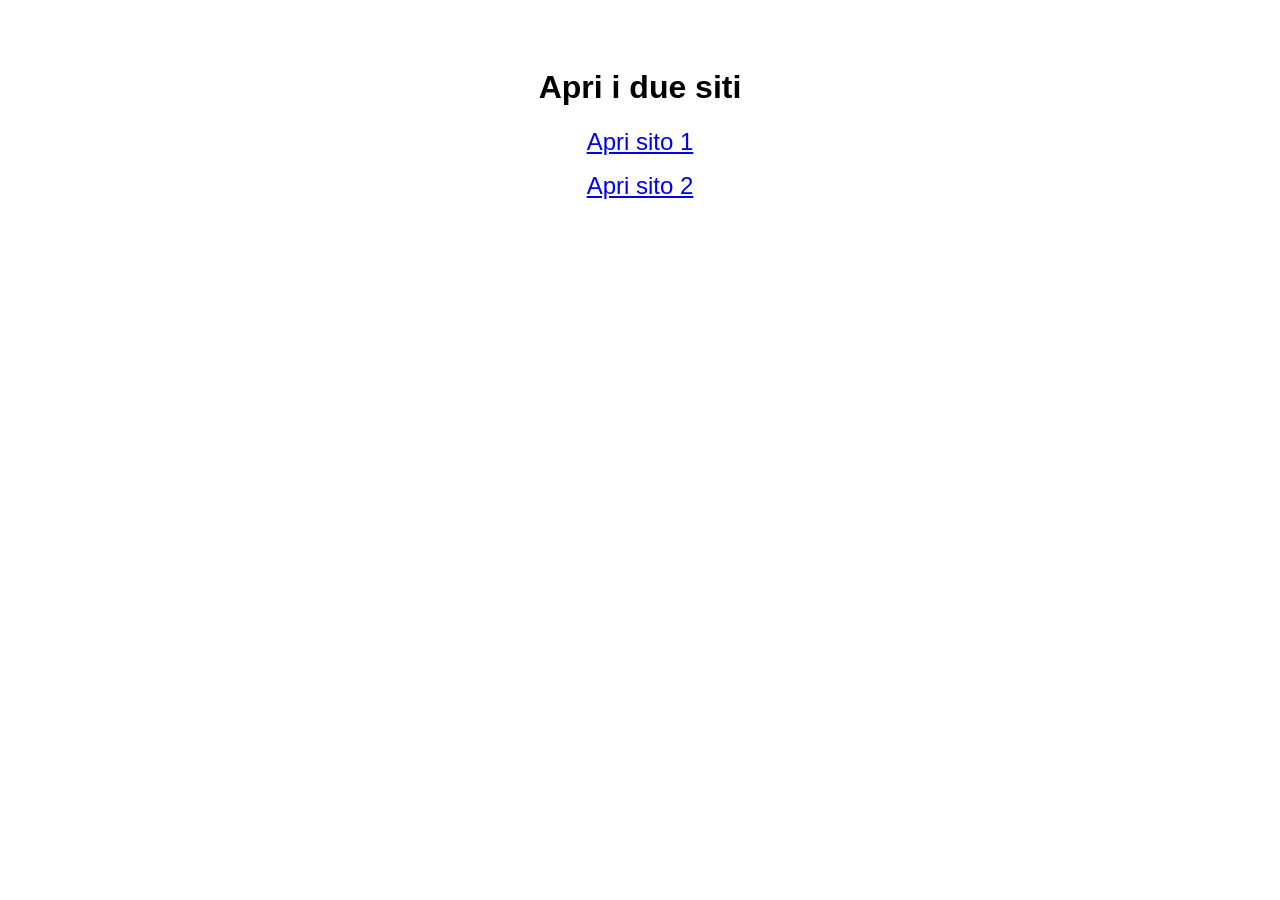
==== index.html @ 85f65a55 "Add files via upload" ====
<!DOCTYPE html>
<html lang="it">
<head>
<meta charset="utf-8">
<meta name="viewport" content="width=device-width, initial-scale=1">
<title>Scegli il sito</title>
</head>
<body style="font-family:sans-serif;text-align:center;padding:40px">
  <h1>Apri i due siti</h1>
  <p><a href="sito-a/index.html" style="font-size:1.5rem">Apri sito 1</a></p>
  <p><a href="sito-b/index.html" style="font-size:1.5rem">Apri sito 2</a></p>
</body>
</html>
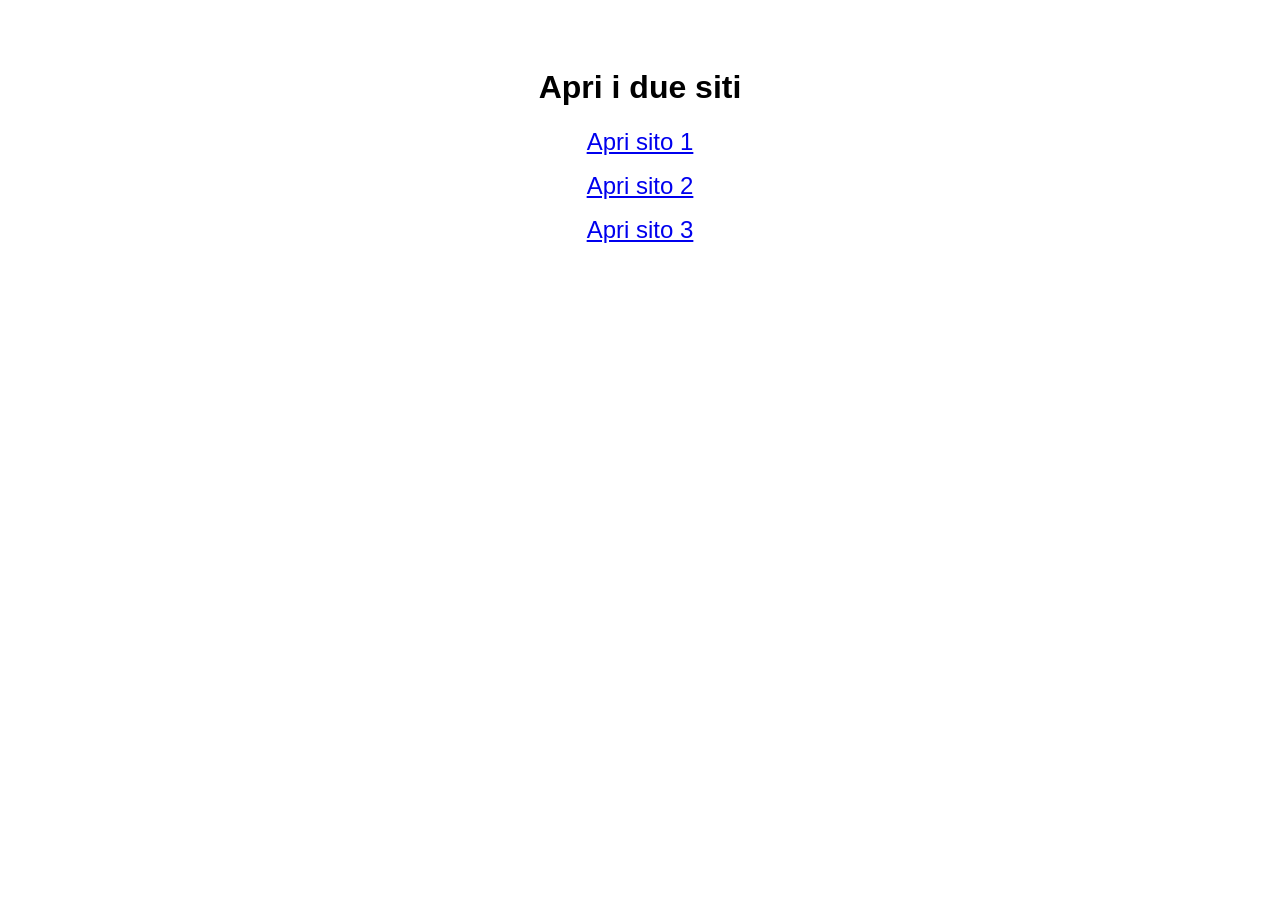
==== commit 2640c8bf: "Add link to sito 3 in index.html" ====
--- a/index.html
+++ b/index.html
@@ -9,5 +9,6 @@
   <h1>Apri i due siti</h1>
   <p><a href="sito-a/index.html" style="font-size:1.5rem">Apri sito 1</a></p>
   <p><a href="sito-b/index.html" style="font-size:1.5rem">Apri sito 2</a></p>
+  <p><a href="sito-c/index.html" style="font-size:1.5rem">Apri sito 3</a></p>
 </body>
 </html>
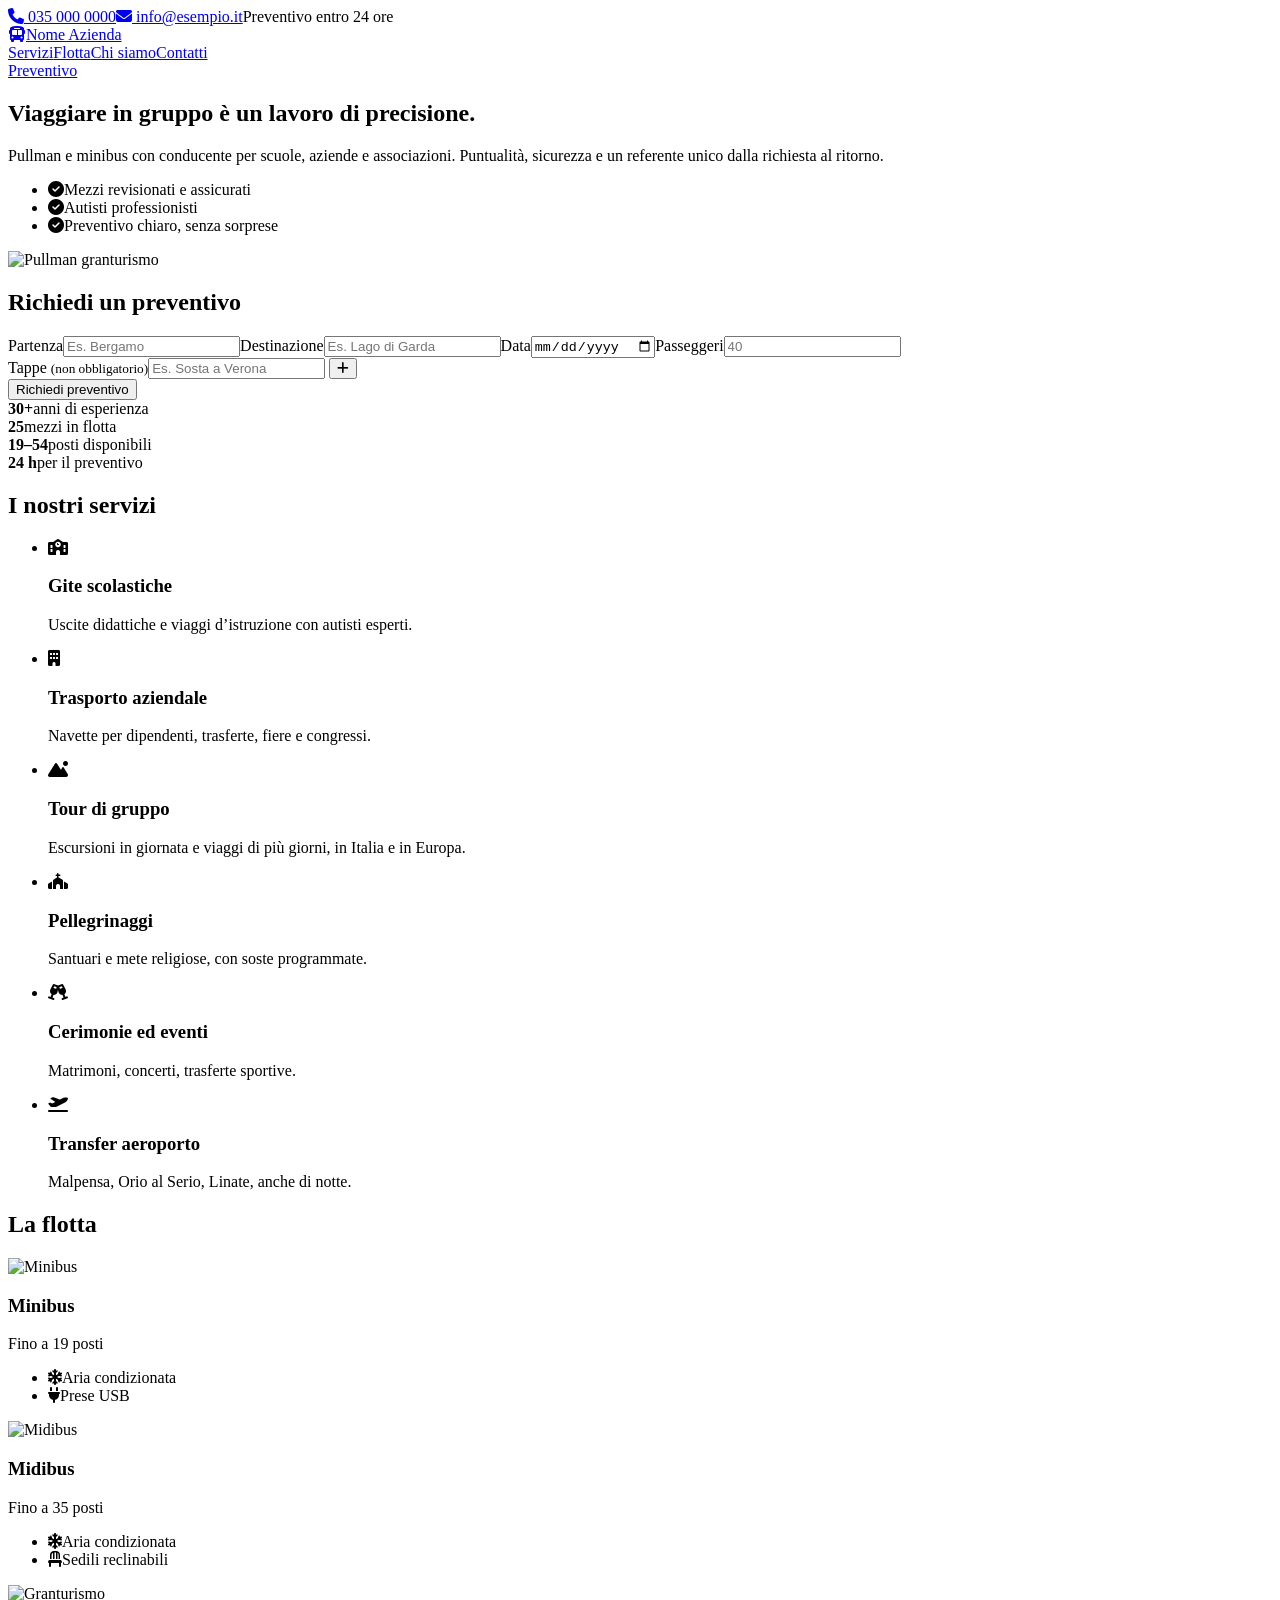
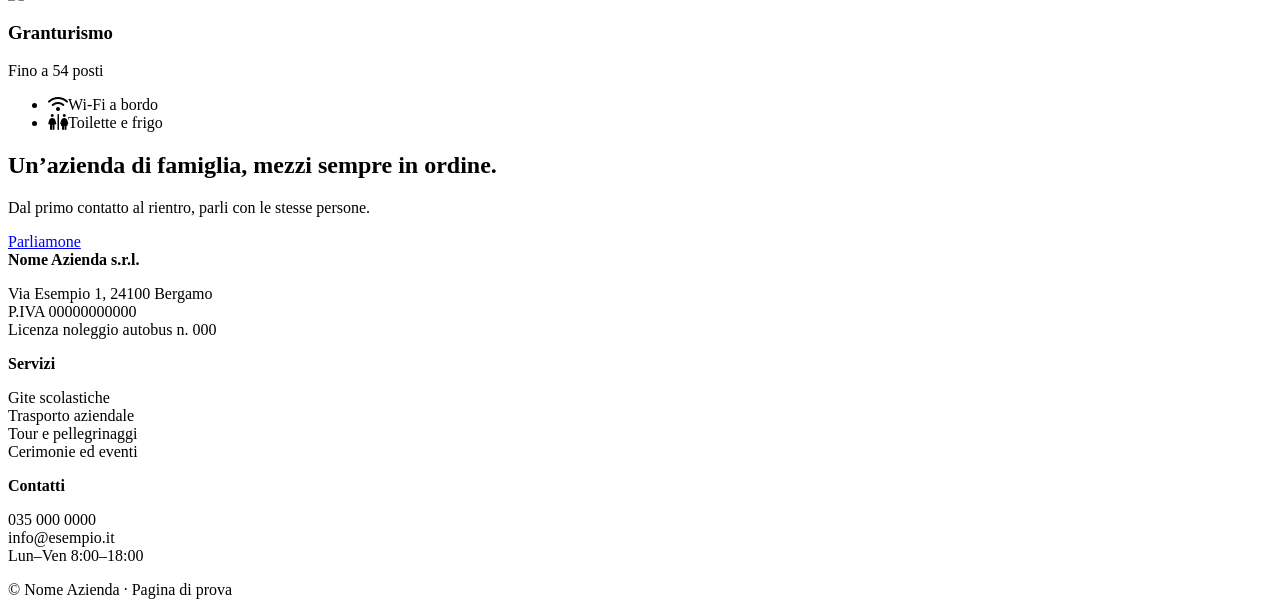
==== commit 227c4625: "Add files via upload" ====
--- a/index.html
+++ b/index.html
@@ -1,14 +1,171 @@
-<!DOCTYPE html>
+<!doctype html>
 <html lang="it">
-<head>
-<meta charset="utf-8">
-<meta name="viewport" content="width=device-width, initial-scale=1">
-<title>Scegli il sito</title>
-</head>
-<body style="font-family:sans-serif;text-align:center;padding:40px">
-  <h1>Apri i due siti</h1>
-  <p><a href="sito-a/index.html" style="font-size:1.5rem">Apri sito 1</a></p>
-  <p><a href="sito-b/index.html" style="font-size:1.5rem">Apri sito 2</a></p>
-  <p><a href="sito-c/index.html" style="font-size:1.5rem">Apri sito 3</a></p>
-</body>
+  <head>
+    <meta charset="utf-8" />
+    <meta name="viewport" content="width=device-width, initial-scale=1" />
+    <link rel="preconnect" href="https://fonts.googleapis.com" />
+    <title>Nome Azienda – Noleggio pullman con conducente</title>
+    <link
+      href="https://fonts.googleapis.com/css2?family=Barlow+Semi+Condensed:wght@600;700&family=Barlow:wght@400;500&display=swap"
+      rel="stylesheet"
+    />
+    <link
+      rel="stylesheet"
+      href="https://cdnjs.cloudflare.com/ajax/libs/font-awesome/6.5.1/css/all.min.css"
+    />
+    <link rel="stylesheet" href="home-a.css" />
+  </head>
+  <body>
+    <div class="utility">
+      <a href="tel:+390350000000"><i class="fa-solid fa-phone"></i> 035 000 0000</a
+      ><a href="mailto:info@esempio.it"><i class="fa-solid fa-envelope"></i> info@esempio.it</a
+      ><span>Preventivo entro 24 ore</span>
+    </div>
+    <header class="nav">
+      <a class="logo" href="#"><i class="fa-solid fa-bus"></i>Nome Azienda</a>
+      <nav>
+        <a href="#servizi">Servizi</a><a href="#flotta">Flotta</a><a href="#chi-siamo">Chi siamo</a
+        ><a href="#contatti">Contatti</a>
+      </nav>
+      <a class="cta" href="#preventivo">Preventivo</a>
+    </header>
+    <section class="hero">
+      <div class="hero-t">
+        <h1>Viaggiare in gruppo è un lavoro di precisione.</h1>
+        <p>
+          Pullman e minibus con conducente per scuole, aziende e associazioni. Puntualità, sicurezza
+          e un referente unico dalla richiesta al ritorno.
+        </p>
+        <ul>
+          <li><i class="fa-solid fa-circle-check"></i>Mezzi revisionati e assicurati</li>
+          <li><i class="fa-solid fa-circle-check"></i>Autisti professionisti</li>
+          <li><i class="fa-solid fa-circle-check"></i>Preventivo chiaro, senza sorprese</li>
+        </ul>
+      </div>
+      <div class="hero-i"><img src="img/granturismo.png" alt="Pullman granturismo" /></div>
+    </section>
+    <div class="quote-wrap" id="preventivo">
+      <h2>Richiedi un preventivo</h2>
+      <form class="quote" action="mailto:info@esempio.it" method="post" enctype="text/plain">
+        <label>Partenza<input name="partenza" placeholder="Es. Bergamo" /></label
+        ><label>Destinazione<input name="destinazione" placeholder="Es. Lago di Garda" /></label
+        ><label>Data<input type="date" name="data" /></label
+        ><label>Passeggeri<input type="number" min="1" name="passeggeri" placeholder="40" /></label>
+        <div class="tappe" id="tappe">
+          <div class="tappa">
+            <label
+              ><span class="t">Tappe <small>(non obbligatorio)</small></span
+              ><input name="tappa1" placeholder="Es. Sosta a Verona"
+            /></label>
+            <button type="button" class="piu" aria-label="Aggiungi un’altra tappa">
+              <i class="fa-solid fa-plus"></i>
+            </button>
+          </div>
+        </div>
+        <button type="submit">Richiedi preventivo</button>
+      </form>
+    </div>
+    <section class="numeri">
+      <div><b>30+</b>anni di esperienza</div>
+      <div><b>25</b>mezzi in flotta</div>
+      <div><b>19–54</b>posti disponibili</div>
+      <div><b>24 h</b>per il preventivo</div>
+    </section>
+    <section id="servizi" class="sez">
+      <h2>I nostri servizi</h2>
+      <ul class="servizi">
+        <li>
+          <i class="fa-solid fa-school"></i>
+          <h3>Gite scolastiche</h3>
+          <p>Uscite didattiche e viaggi d’istruzione con autisti esperti.</p>
+        </li>
+        <li>
+          <i class="fa-solid fa-building"></i>
+          <h3>Trasporto aziendale</h3>
+          <p>Navette per dipendenti, trasferte, fiere e congressi.</p>
+        </li>
+        <li>
+          <i class="fa-solid fa-mountain-sun"></i>
+          <h3>Tour di gruppo</h3>
+          <p>Escursioni in giornata e viaggi di più giorni, in Italia e in Europa.</p>
+        </li>
+        <li>
+          <i class="fa-solid fa-church"></i>
+          <h3>Pellegrinaggi</h3>
+          <p>Santuari e mete religiose, con soste programmate.</p>
+        </li>
+        <li>
+          <i class="fa-solid fa-champagne-glasses"></i>
+          <h3>Cerimonie ed eventi</h3>
+          <p>Matrimoni, concerti, trasferte sportive.</p>
+        </li>
+        <li>
+          <i class="fa-solid fa-plane-departure"></i>
+          <h3>Transfer aeroporto</h3>
+          <p>Malpensa, Orio al Serio, Linate, anche di notte.</p>
+        </li>
+      </ul>
+    </section>
+    <section id="flotta" class="sez grigio">
+      <h2>La flotta</h2>
+      <div class="flotta">
+        <article>
+          <img src="img/minibus.png" alt="Minibus" style="width: 61%" />
+          <h3>Minibus</h3>
+          <p class="posti">Fino a 19 posti</p>
+          <ul>
+            <li><i class="fa-solid fa-snowflake"></i>Aria condizionata</li>
+            <li><i class="fa-solid fa-plug"></i>Prese USB</li>
+          </ul>
+        </article>
+        <article>
+          <img src="img/midibus.png" alt="Midibus" style="width: 74%" />
+          <h3>Midibus</h3>
+          <p class="posti">Fino a 35 posti</p>
+          <ul>
+            <li><i class="fa-solid fa-snowflake"></i>Aria condizionata</li>
+            <li><i class="fa-solid fa-chair"></i>Sedili reclinabili</li>
+          </ul>
+        </article>
+        <article>
+          <img src="img/granturismo.png" alt="Granturismo" style="width: 100%" />
+          <h3>Granturismo</h3>
+          <p class="posti">Fino a 54 posti</p>
+          <ul>
+            <li><i class="fa-solid fa-wifi"></i>Wi‑Fi a bordo</li>
+            <li><i class="fa-solid fa-restroom"></i>Toilette e frigo</li>
+          </ul>
+        </article>
+      </div>
+    </section>
+    <section id="chi-siamo" class="banda">
+      <div>
+        <h2>Un’azienda di famiglia, mezzi sempre in ordine.</h2>
+        <p>Dal primo contatto al rientro, parli con le stesse persone.</p>
+      </div>
+      <a class="cta" href="#preventivo">Parliamone</a>
+    </section>
+    <div id="contatti"></div>
+    <footer>
+      <div class="fcol">
+        <b>Nome Azienda s.r.l.</b>
+        <p>
+          Via Esempio 1, 24100 Bergamo<br />P.IVA 00000000000<br />Licenza noleggio autobus n. 000
+        </p>
+      </div>
+      <div class="fcol">
+        <b>Servizi</b>
+        <p>
+          Gite scolastiche<br />Trasporto aziendale<br />Tour e pellegrinaggi<br />Cerimonie ed
+          eventi
+        </p>
+      </div>
+      <div class="fcol">
+        <b>Contatti</b>
+        <p>035 000 0000<br />info@esempio.it<br />Lun–Ven 8:00–18:00</p>
+      </div>
+      <p class="copy">© Nome Azienda · Pagina di prova</p>
+    </footer>
+    <script src="preventivo.js"></script>
+  </body>
 </html>
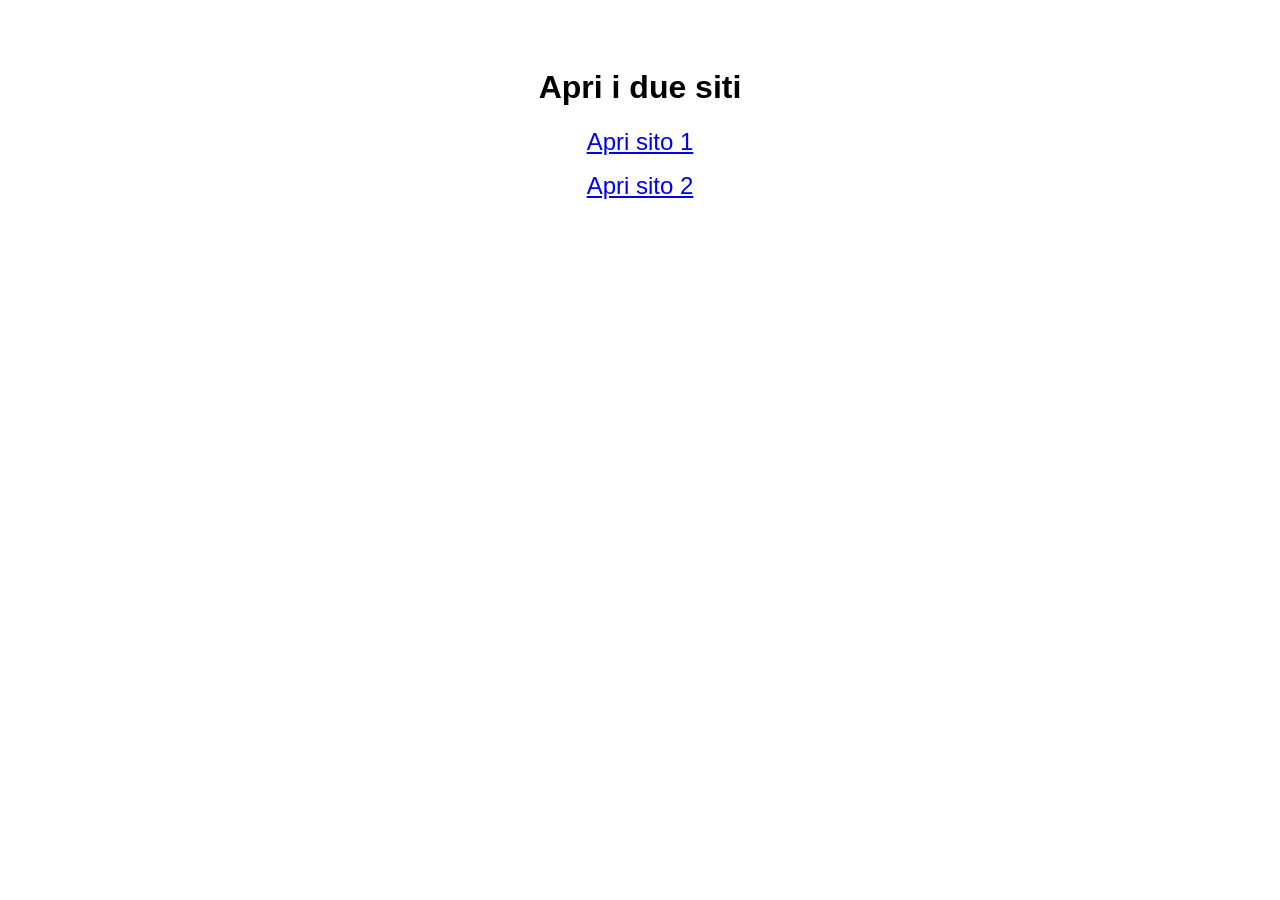
==== commit 7e71db45: "Add files via upload" ====
--- a/index.html
+++ b/index.html
@@ -1,171 +1,13 @@
-<!doctype html>
+<!DOCTYPE html>
 <html lang="it">
-  <head>
-    <meta charset="utf-8" />
-    <meta name="viewport" content="width=device-width, initial-scale=1" />
-    <link rel="preconnect" href="https://fonts.googleapis.com" />
-    <title>Nome Azienda – Noleggio pullman con conducente</title>
-    <link
-      href="https://fonts.googleapis.com/css2?family=Barlow+Semi+Condensed:wght@600;700&family=Barlow:wght@400;500&display=swap"
-      rel="stylesheet"
-    />
-    <link
-      rel="stylesheet"
-      href="https://cdnjs.cloudflare.com/ajax/libs/font-awesome/6.5.1/css/all.min.css"
-    />
-    <link rel="stylesheet" href="home-a.css" />
-  </head>
-  <body>
-    <div class="utility">
-      <a href="tel:+390350000000"><i class="fa-solid fa-phone"></i> 035 000 0000</a
-      ><a href="mailto:info@esempio.it"><i class="fa-solid fa-envelope"></i> info@esempio.it</a
-      ><span>Preventivo entro 24 ore</span>
-    </div>
-    <header class="nav">
-      <a class="logo" href="#"><i class="fa-solid fa-bus"></i>Nome Azienda</a>
-      <nav>
-        <a href="#servizi">Servizi</a><a href="#flotta">Flotta</a><a href="#chi-siamo">Chi siamo</a
-        ><a href="#contatti">Contatti</a>
-      </nav>
-      <a class="cta" href="#preventivo">Preventivo</a>
-    </header>
-    <section class="hero">
-      <div class="hero-t">
-        <h1>Viaggiare in gruppo è un lavoro di precisione.</h1>
-        <p>
-          Pullman e minibus con conducente per scuole, aziende e associazioni. Puntualità, sicurezza
-          e un referente unico dalla richiesta al ritorno.
-        </p>
-        <ul>
-          <li><i class="fa-solid fa-circle-check"></i>Mezzi revisionati e assicurati</li>
-          <li><i class="fa-solid fa-circle-check"></i>Autisti professionisti</li>
-          <li><i class="fa-solid fa-circle-check"></i>Preventivo chiaro, senza sorprese</li>
-        </ul>
-      </div>
-      <div class="hero-i"><img src="img/granturismo.png" alt="Pullman granturismo" /></div>
-    </section>
-    <div class="quote-wrap" id="preventivo">
-      <h2>Richiedi un preventivo</h2>
-      <form class="quote" action="mailto:info@esempio.it" method="post" enctype="text/plain">
-        <label>Partenza<input name="partenza" placeholder="Es. Bergamo" /></label
-        ><label>Destinazione<input name="destinazione" placeholder="Es. Lago di Garda" /></label
-        ><label>Data<input type="date" name="data" /></label
-        ><label>Passeggeri<input type="number" min="1" name="passeggeri" placeholder="40" /></label>
-        <div class="tappe" id="tappe">
-          <div class="tappa">
-            <label
-              ><span class="t">Tappe <small>(non obbligatorio)</small></span
-              ><input name="tappa1" placeholder="Es. Sosta a Verona"
-            /></label>
-            <button type="button" class="piu" aria-label="Aggiungi un’altra tappa">
-              <i class="fa-solid fa-plus"></i>
-            </button>
-          </div>
-        </div>
-        <button type="submit">Richiedi preventivo</button>
-      </form>
-    </div>
-    <section class="numeri">
-      <div><b>30+</b>anni di esperienza</div>
-      <div><b>25</b>mezzi in flotta</div>
-      <div><b>19–54</b>posti disponibili</div>
-      <div><b>24 h</b>per il preventivo</div>
-    </section>
-    <section id="servizi" class="sez">
-      <h2>I nostri servizi</h2>
-      <ul class="servizi">
-        <li>
-          <i class="fa-solid fa-school"></i>
-          <h3>Gite scolastiche</h3>
-          <p>Uscite didattiche e viaggi d’istruzione con autisti esperti.</p>
-        </li>
-        <li>
-          <i class="fa-solid fa-building"></i>
-          <h3>Trasporto aziendale</h3>
-          <p>Navette per dipendenti, trasferte, fiere e congressi.</p>
-        </li>
-        <li>
-          <i class="fa-solid fa-mountain-sun"></i>
-          <h3>Tour di gruppo</h3>
-          <p>Escursioni in giornata e viaggi di più giorni, in Italia e in Europa.</p>
-        </li>
-        <li>
-          <i class="fa-solid fa-church"></i>
-          <h3>Pellegrinaggi</h3>
-          <p>Santuari e mete religiose, con soste programmate.</p>
-        </li>
-        <li>
-          <i class="fa-solid fa-champagne-glasses"></i>
-          <h3>Cerimonie ed eventi</h3>
-          <p>Matrimoni, concerti, trasferte sportive.</p>
-        </li>
-        <li>
-          <i class="fa-solid fa-plane-departure"></i>
-          <h3>Transfer aeroporto</h3>
-          <p>Malpensa, Orio al Serio, Linate, anche di notte.</p>
-        </li>
-      </ul>
-    </section>
-    <section id="flotta" class="sez grigio">
-      <h2>La flotta</h2>
-      <div class="flotta">
-        <article>
-          <img src="img/minibus.png" alt="Minibus" style="width: 61%" />
-          <h3>Minibus</h3>
-          <p class="posti">Fino a 19 posti</p>
-          <ul>
-            <li><i class="fa-solid fa-snowflake"></i>Aria condizionata</li>
-            <li><i class="fa-solid fa-plug"></i>Prese USB</li>
-          </ul>
-        </article>
-        <article>
-          <img src="img/midibus.png" alt="Midibus" style="width: 74%" />
-          <h3>Midibus</h3>
-          <p class="posti">Fino a 35 posti</p>
-          <ul>
-            <li><i class="fa-solid fa-snowflake"></i>Aria condizionata</li>
-            <li><i class="fa-solid fa-chair"></i>Sedili reclinabili</li>
-          </ul>
-        </article>
-        <article>
-          <img src="img/granturismo.png" alt="Granturismo" style="width: 100%" />
-          <h3>Granturismo</h3>
-          <p class="posti">Fino a 54 posti</p>
-          <ul>
-            <li><i class="fa-solid fa-wifi"></i>Wi‑Fi a bordo</li>
-            <li><i class="fa-solid fa-restroom"></i>Toilette e frigo</li>
-          </ul>
-        </article>
-      </div>
-    </section>
-    <section id="chi-siamo" class="banda">
-      <div>
-        <h2>Un’azienda di famiglia, mezzi sempre in ordine.</h2>
-        <p>Dal primo contatto al rientro, parli con le stesse persone.</p>
-      </div>
-      <a class="cta" href="#preventivo">Parliamone</a>
-    </section>
-    <div id="contatti"></div>
-    <footer>
-      <div class="fcol">
-        <b>Nome Azienda s.r.l.</b>
-        <p>
-          Via Esempio 1, 24100 Bergamo<br />P.IVA 00000000000<br />Licenza noleggio autobus n. 000
-        </p>
-      </div>
-      <div class="fcol">
-        <b>Servizi</b>
-        <p>
-          Gite scolastiche<br />Trasporto aziendale<br />Tour e pellegrinaggi<br />Cerimonie ed
-          eventi
-        </p>
-      </div>
-      <div class="fcol">
-        <b>Contatti</b>
-        <p>035 000 0000<br />info@esempio.it<br />Lun–Ven 8:00–18:00</p>
-      </div>
-      <p class="copy">© Nome Azienda · Pagina di prova</p>
-    </footer>
-    <script src="preventivo.js"></script>
-  </body>
+<head>
+<meta charset="utf-8">
+<meta name="viewport" content="width=device-width, initial-scale=1">
+<title>Scegli il sito</title>
+</head>
+<body style="font-family:sans-serif;text-align:center;padding:40px">
+  <h1>Apri i due siti</h1>
+  <p><a href="sito-a/index.html" style="font-size:1.5rem">Apri sito 1</a></p>
+  <p><a href="sito-b/index.html" style="font-size:1.5rem">Apri sito 2</a></p>
+</body>
 </html>
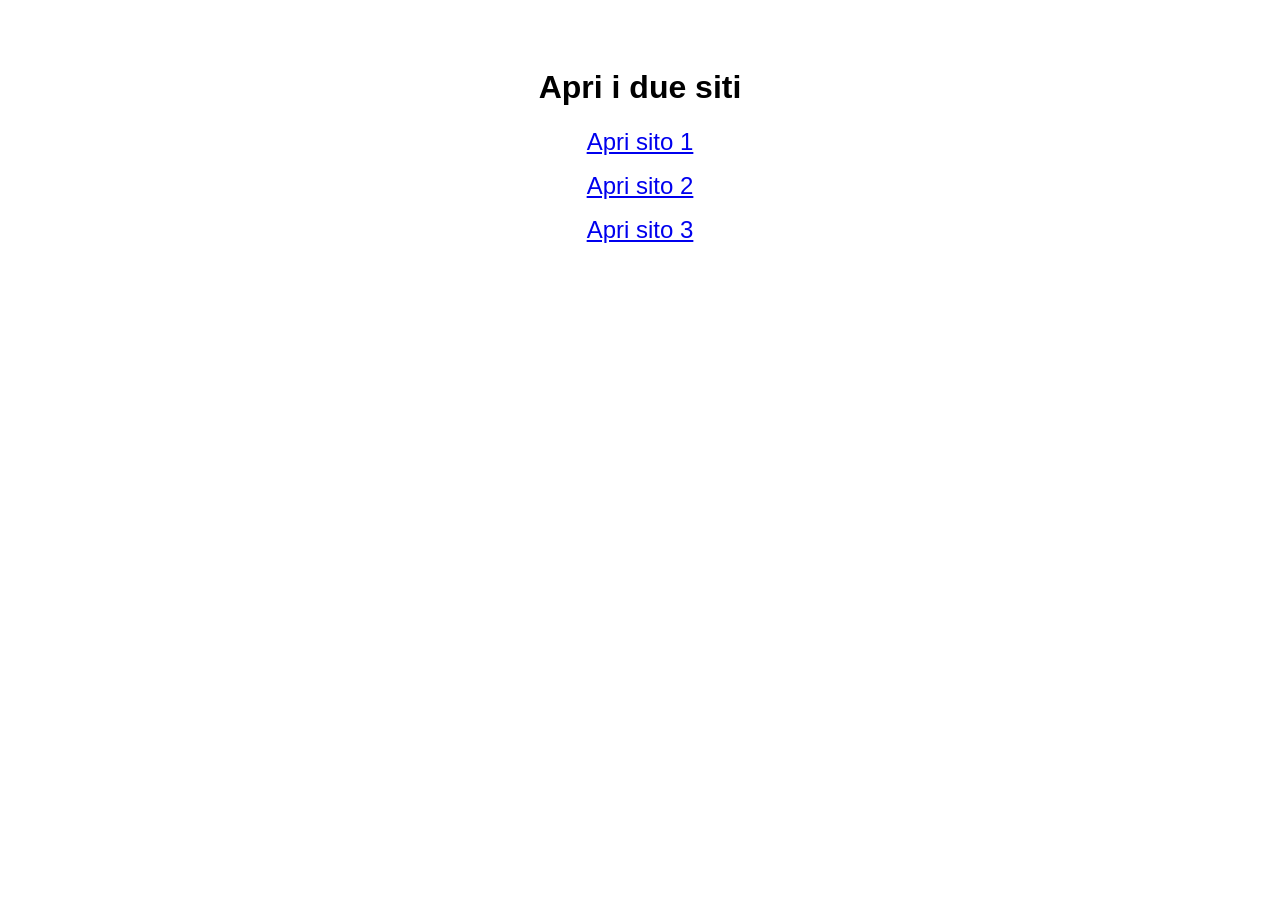
==== commit 0f76728c: "Add link to sito-c in index.html" ====
--- a/index.html
+++ b/index.html
@@ -9,5 +9,6 @@
   <h1>Apri i due siti</h1>
   <p><a href="sito-a/index.html" style="font-size:1.5rem">Apri sito 1</a></p>
   <p><a href="sito-b/index.html" style="font-size:1.5rem">Apri sito 2</a></p>
+  <p><a href="sito-c/index.html" style="font-size:1.5rem">Apri sito 3</a></p>
 </body>
 </html>
